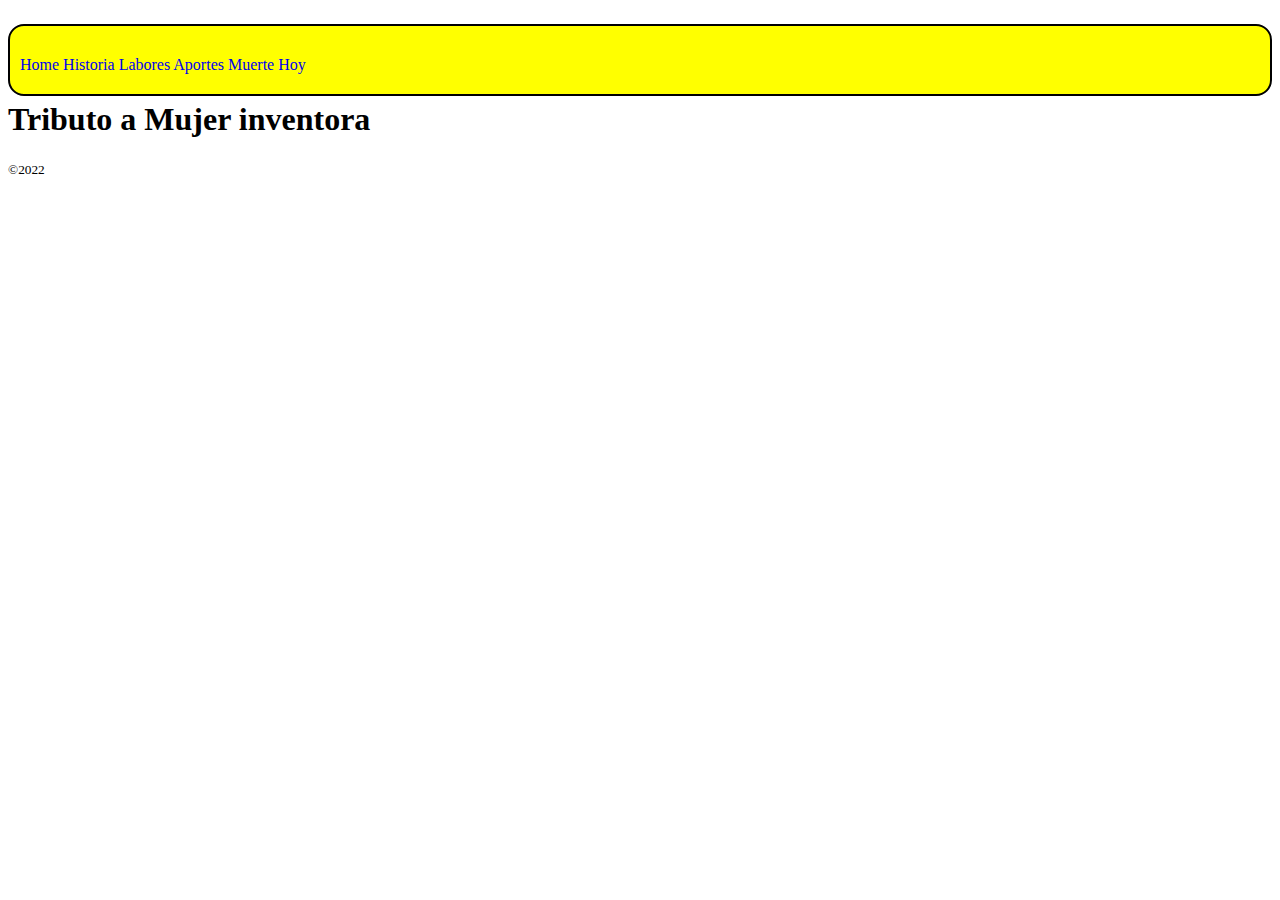
==== src/index.html @ 93bcdcc7 "avance de taller individual" ====
<!DOCTYPE html>
<html lang="es">
<head>
    <meta charset="UTF-8">
    <meta http-equiv="X-UA-Compatible" content="IE=edge">
    <meta name="viewport" content="width=device-width, initial-scale=1.0">
    <link rel="stylesheet" href="styles.css">
    <link rel="stylesheet" href="https://fonts.googleapis.com/css2?family=Material+Symbols+Outlined:opsz,wght,FILL,GRAD@48,400,0,0" />
    <title>Tributo a Mujer inventora</title>
</head>
<body>
    
    <nav>
        
        <label for="checkmenu" class="menu-ubicacion">
        <span class="material-symbols-outlined"> menu </span>
        </label>
        <input type="checkbox" id="checkmenu" class="menu-check">
        <div class="menu-links">
            <a href="#">Home</a>
            <a href="#">Historia</a>
            <a href="#">Labores</a>
            <a href="#">Aportes</a>
            <a href="#">Muerte</a>
            <a href="#">Hoy</a>
        </div>
    </nav>
    <main>
        <h1>Tributo a Mujer inventora</h1>


    </main>
    <footer>
        <p><small>&copy;2022</small></p>
    </footer>
    
</body>
</html>
---- src/styles.css ----
.menu-ubicacion {
    position: absolute;
    top: 1rem;
    right: 1rem;
    z-index: 1;
    padding-top: 7px;
    padding-right: 5px;
}
.menu-links {
    position: absolute;
    top: 1rem;
    right: 1rem;
    transform: translatey(-300%);
    transition: transform 1s;
    width: auto;
    height: auto;
    background-color: yellow;
    border: 2px solid black;
    border-radius: 16px;
    position: fixed;
    padding-top: 30px;
    padding-left: 10px;
    padding-right: 20px;
    padding-bottom: 20px;
    display: flex;
    flex-direction: column;
}

a {
    text-decoration: none;
}

.menu-check:checked + .menu-links {
    transform: translate(0);
}
.menu-check {
    display: none;
}
@media screen and (min-width: 768px) {
    .menu-ubicacion {
        display: none;
    }
    .menu-links{
        position: relative;
        top: 1rem;
        right: 0rem;
        transform: translatey(0);
        transition: transform 0s;
        width: auto;
        height: auto;
        background-color: yellow;
        border: 2px solid black;
        border-radius: 16px;
        position: none;
        padding-top: 30px;
        padding-left: 10px;
        padding-right: 20px;
        padding-bottom: 20px;
        display: block;
        flex-direction: none;
        align-content: center;
                
    }
}
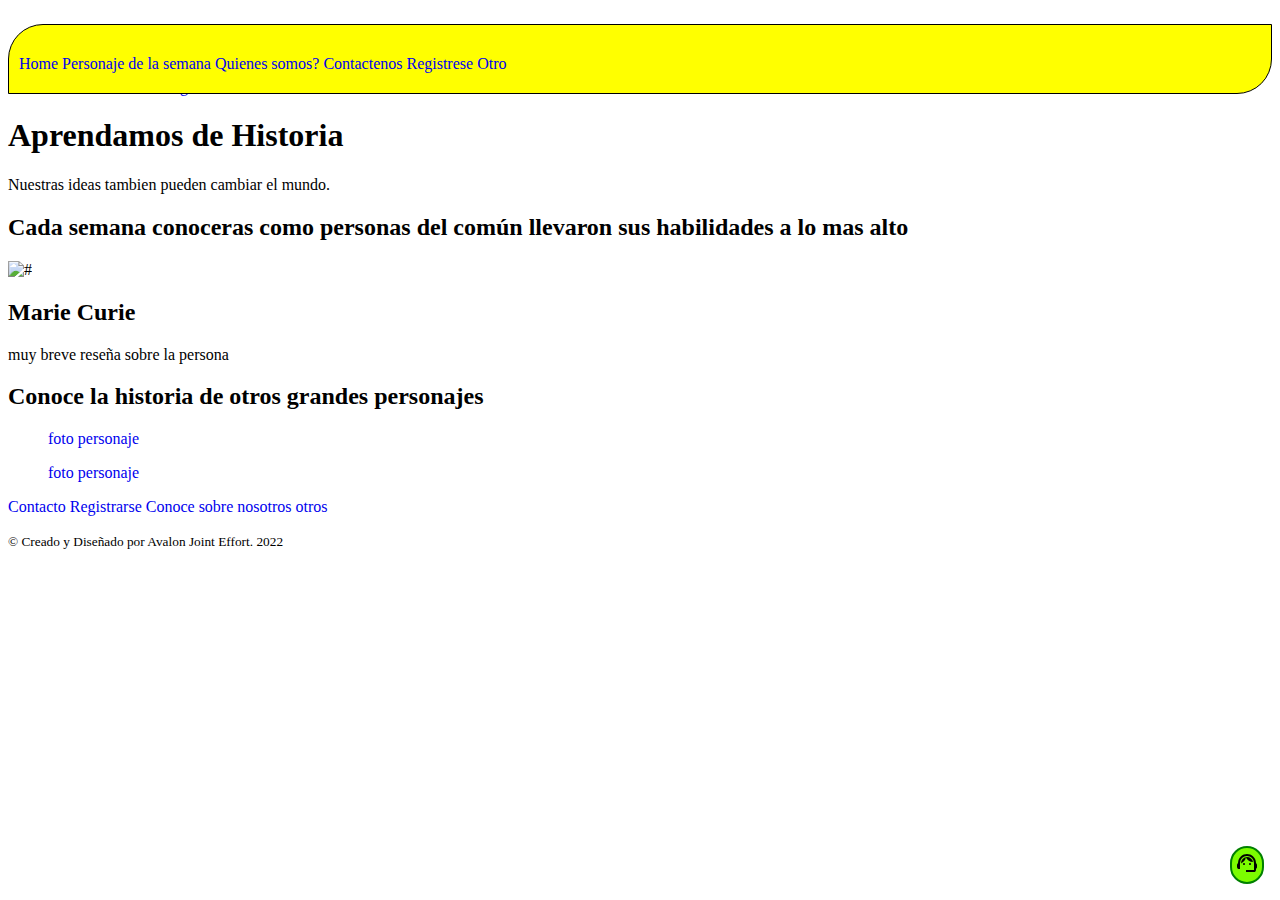
==== commit 7b757709: "Avance con botón de contactar asesor" ====
--- a/src/index.html
+++ b/src/index.html
@@ -5,33 +5,112 @@
     <meta http-equiv="X-UA-Compatible" content="IE=edge">
     <meta name="viewport" content="width=device-width, initial-scale=1.0">
     <link rel="stylesheet" href="styles.css">
+    <link rel="icon" href="favicon.ico" type="image/png">
     <link rel="stylesheet" href="https://fonts.googleapis.com/css2?family=Material+Symbols+Outlined:opsz,wght,FILL,GRAD@48,400,0,0" />
-    <title>Tributo a Mujer inventora</title>
+    <link rel="stylesheet" href="https://fonts.googleapis.com/css2?family=Material+Symbols+Outlined:opsz,wght,FILL,GRAD@48,400,0,0" />
+    <title>Aprendamos Historia</title>
 </head>
 <body>
-    
+
     <nav>
-        
+
         <label for="checkmenu" class="menu-ubicacion">
         <span class="material-symbols-outlined"> menu </span>
         </label>
         <input type="checkbox" id="checkmenu" class="menu-check">
         <div class="menu-links">
             <a href="#">Home</a>
-            <a href="#">Historia</a>
-            <a href="#">Labores</a>
-            <a href="#">Aportes</a>
-            <a href="#">Muerte</a>
-            <a href="#">Hoy</a>
+            <a href="marie-curie.html">Personaje de la semana</a>
+            <a href="#">Quienes somos?</a>
+            <a href="#">Contactenos</a>
+            <a href="#">Registrese</a>
+            <a href="#">Otro</a>
         </div>
+
+        <div><!--Barra fijo para ayuda y redes sociales-->
+
+        </div>
+
+        <label for="check-asesor" class="caja-asesor-ubicacion"><!--Botón fijo para ayuda con asesor-->
+            <span class="material-symbols-outlined">support_agent</span>
+        </label>
+        <input type="checkbox" id="check-asesor" class="caja-asesor">
+        <section class="caja-contacto-asesor"><!--Caja para enviar peticion a asesor-->
+            <p>Por favor diligencia los campos solicitados y cuentenos como podemos ayudarlo</p>
+            <form>
+                <label for="Nombre">Nombre:*</label>
+                <input type="search" placeholder="Nombre">
+                <label for="Email">Email:*</label>
+                <input type="search" placeholder="Ej: aprendiendodehistoria@gmail.com">
+                <label for="Celular">Numero mobil:*</label>
+                <input type="text" placeholder="Numero celular" >
+                <p>Como podemos ayudarte?</p>
+            </form>
+                <textarea cols="30" rows="10" placeholder="Escriba aquí su solicitud."></textarea>
+                <input type="checkbox" name="#" id="#">Acepta que sus datos sean recopilados y manejados por nosotros.
+                <div><button>Enviar</button></div><!--Deshabilitar el boton cuando no esté Check-->
+            
+            
+
+
+        </section>
     </nav>
+
+    <header>
+        <a href="#">Contacto</a>
+        <a href="#">Iniciar Sesión</a>
+        <a href="#">Registrarse</a>
+    </header>
+
     <main>
-        <h1>Tributo a Mujer inventora</h1>
+        
+        <h1>Aprendamos de Historia</h1>
+        <p>Nuestras ideas tambien pueden cambiar el mundo.</p>
+
+        <div>
+            <section>
+                <h2>Cada semana conoceras como personas del común llevaron sus habilidades a lo mas alto</h2>
+            </section>
+        </div>
+
+        <!-- sección para la persona de la semana--> <!--esto va al lado derecho-->
+        <div>
+            <img src="#" alt="#">
+            <section>
+                <h2>Marie Curie</h2>
+                <p> muy breve reseña sobre la persona</p>
+                <!--Agregar boton de ir-->
+            </section>
+
+    <aside>
+        <!--esto va al lado Izquierdo-->
+        <h2>Conoce la historia de otros grandes personajes</h2>
+            <figure>
+                <a href="#">foto personaje</a>
+                <!--Agregar nombre del personaje-->
+            </figure>
+
+            <figure>
+                <a href="#">foto personaje</a>
+                <!--Agregar nombre del personaje-->
+            </figure>
+    </aside>
+
+
+        </div>
+        
 
 
     </main>
     <footer>
-        <p><small>&copy;2022</small></p>
+        <!--esto va al lado derecho-->
+        <a href="#">Contacto</a> <!--conectar con contacto del header-->
+        <a href="#">Registrarse</a> <!--conectar con Registarse del header-->
+        <a href="#">Conoce sobre nosotros</a> <!--Mision y vision-->
+        <a href="#">otros</a>
+
+        <!--Esto va al lado Izquierdo-->
+        <p><small>&copy; Creado y Diseñado por Avalon Joint Effort. 2022</small></p>
     </footer>
     
 </body>
--- a/src/styles.css
+++ b/src/styles.css
@@ -1,3 +1,4 @@
+/* Barra de menu*/
 .menu-ubicacion {
     position: absolute;
     top: 1rem;
@@ -15,8 +16,10 @@
     width: auto;
     height: auto;
     background-color: yellow;
-    border: 2px solid black;
-    border-radius: 16px;
+    border: 1px solid black;
+    border-radius: 35px 0px 35px 0px;
+    -moz-border-radius: 35px 0px 35px 0px;
+    -webkit-border-radius: 35px 0px 35px 0px;
     position: fixed;
     padding-top: 30px;
     padding-left: 10px;
@@ -49,16 +52,89 @@
         width: auto;
         height: auto;
         background-color: yellow;
-        border: 2px solid black;
-        border-radius: 16px;
+        border: 1px solid black;
+        border-radius: 35px 0px 35px 0px;
+        -moz-border-radius: 35px 0px 35px 0px;
+        -webkit-border-radius: 35px 0px 35px 0px;
         position: none;
         padding-top: 30px;
         padding-left: 10px;
         padding-right: 20px;
         padding-bottom: 20px;
         display: block;
-        flex-direction: none;
-        align-content: center;
-                
+        flex-direction: none;                
     }
-}+}
+
+/* caja para contactar un asesor*/
+
+.caja-asesor-ubicacion {
+    position: fixed;
+    bottom: 1rem;
+    right: 1rem;
+    padding: 3px;
+    background-color: lawngreen;
+    border: 2px solid green;
+    border-radius: 35px;
+    z-index: 1;
+}
+.caja-contacto-asesor {
+    position: absolute;
+    bottom: 1rem;
+    right: 1rem;
+    transform: translatex(200%);
+    transition: transform 1s;
+    width: auto;
+    height: auto;
+    background-color: lawngreen;
+    border: 1px solid green;
+    border-radius: 35px 0px 35px 0px;
+    -moz-border-radius: 35px 0px 35px 0px;
+    -webkit-border-radius: 35px 0px 35px 0px;
+    position: fixed;
+    padding-top: 5px;
+    padding-left: 10px;
+    padding-right: 20px;
+    padding-bottom: 20px;
+    display: flex;
+    flex-direction: column;
+    font-size: small;
+}
+.caja-asesor:checked + .caja-contacto-asesor {
+    transform: translate(0);
+}
+.caja-asesor {
+    display: none;
+}
+
+.caja-contacto-asesor{
+    font-family:'Lucida Sans', 'Lucida Sans Regular', 'Lucida Grande', 'Lucida Sans Unicode', Geneva, Verdana, sans-serif;
+    font-size: small;
+    display: block;
+    padding-left: 10px;
+    box-sizing:border-box;
+    overflow-y: scroll;
+    width: 250px;
+    height: 250px;
+    margin: 0;
+    }
+    textarea {
+        font-family: 'Lucida Sans', 'Lucida Sans Regular', 'Lucida Grande', 'Lucida Sans Unicode', Geneva, Verdana, sans-serif;
+        font-size: small;
+        width: 200px;
+        height: 100px;
+        overflow-y: scroll;
+        }
+    
+
+/*button, input, label, textarea {
+    font-family: inherit;
+    font-size: 100%;
+    display: inline-block;
+    }
+
+button, input, label {
+        padding: 0;
+        margin: 0;
+        box-sizing:border-box;
+    } */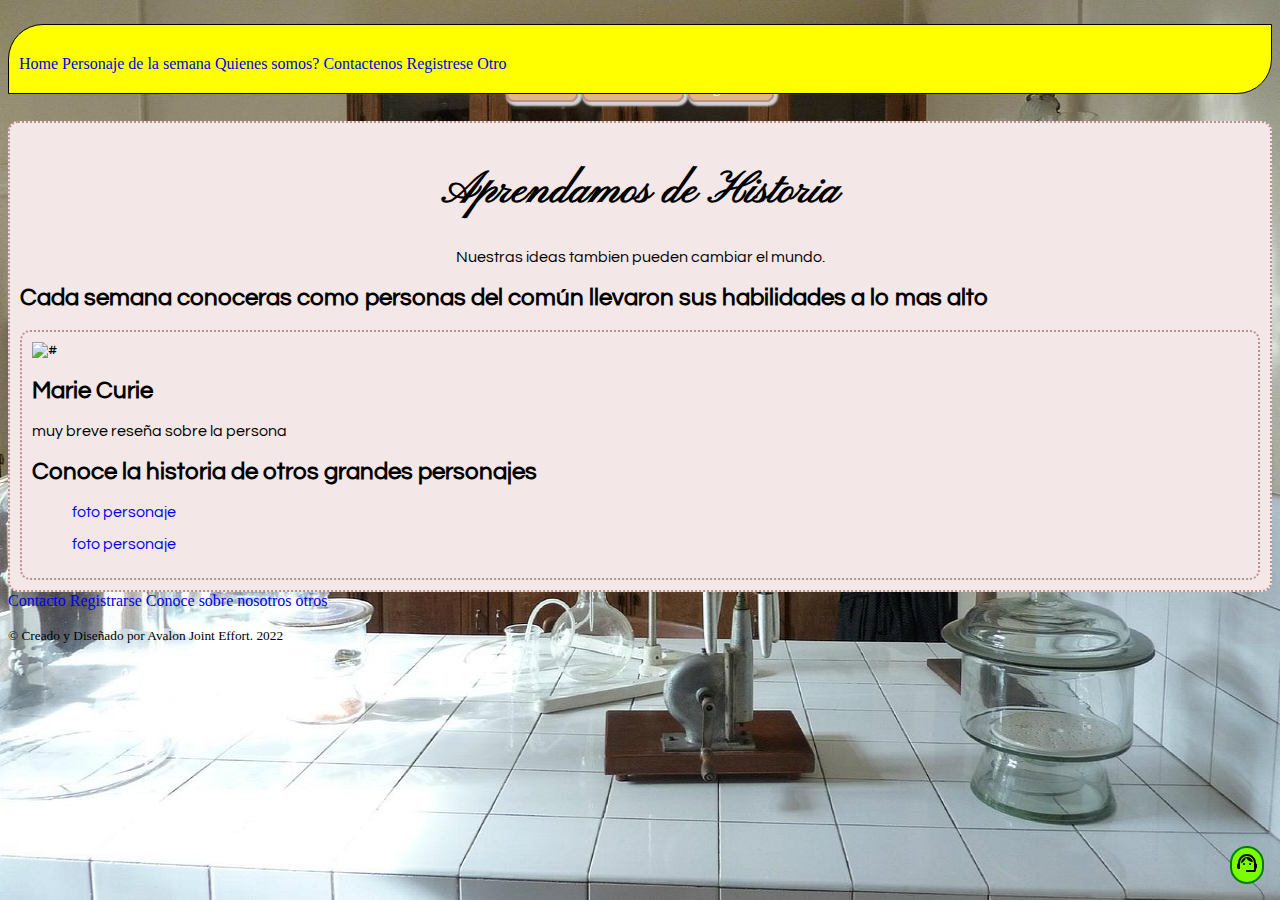
==== commit 9c707cb8: "Avance en estilos de pantalla mobil" ====
--- a/src/index.html
+++ b/src/index.html
@@ -8,6 +8,9 @@
     <link rel="icon" href="favicon.ico" type="image/png">
     <link rel="stylesheet" href="https://fonts.googleapis.com/css2?family=Material+Symbols+Outlined:opsz,wght,FILL,GRAD@48,400,0,0" />
     <link rel="stylesheet" href="https://fonts.googleapis.com/css2?family=Material+Symbols+Outlined:opsz,wght,FILL,GRAD@48,400,0,0" />
+    <link rel="preconnect" href="https://fonts.googleapis.com">
+    <link rel="preconnect" href="https://fonts.gstatic.com" crossorigin>
+    <link href="https://fonts.googleapis.com/css2?family=Michroma&family=Noto+Sans+Mende+Kikakui&family=Pinyon+Script&family=Questrial&display=swap" rel="stylesheet">
     <title>Aprendamos Historia</title>
 </head>
 <body>
@@ -56,16 +59,15 @@
         </section>
     </nav>
 
-    <header>
+    <header class="barra-header">
         <a href="#">Contacto</a>
         <a href="#">Iniciar Sesión</a>
         <a href="#">Registrarse</a>
     </header>
 
-    <main>
-        
+    <main class="estilo-pagina">
         <h1>Aprendamos de Historia</h1>
-        <p>Nuestras ideas tambien pueden cambiar el mundo.</p>
+        <p class="slogan">Nuestras ideas tambien pueden cambiar el mundo.</p>
 
         <div>
             <section>
@@ -74,7 +76,7 @@
         </div>
 
         <!-- sección para la persona de la semana--> <!--esto va al lado derecho-->
-        <div>
+        <div class="estilo-de-contenido">
             <img src="#" alt="#">
             <section>
                 <h2>Marie Curie</h2>
--- a/src/styles.css
+++ b/src/styles.css
@@ -1,7 +1,17 @@
+*{
+    box-sizing: border-box;
+}
+body {
+    background-image: url(./Imagenes/laboratorio.jpg);
+    background-repeat:round;
+    background-attachment: fixed;
+    overflow: scroll;
+
+}
 /* Barra de menu*/
 .menu-ubicacion {
     position: absolute;
-    top: 1rem;
+    top: 4rem;
     right: 1rem;
     z-index: 1;
     padding-top: 7px;
@@ -9,7 +19,7 @@
 }
 .menu-links {
     position: absolute;
-    top: 1rem;
+    top: 4rem;
     right: 1rem;
     transform: translatey(-300%);
     transition: transform 1s;
@@ -31,6 +41,8 @@
 
 a {
     text-decoration: none;
+   
+    
 }
 
 .menu-check:checked + .menu-links {
@@ -118,7 +130,7 @@
     height: 250px;
     margin: 0;
     }
-    textarea {
+textarea {
         font-family: 'Lucida Sans', 'Lucida Sans Regular', 'Lucida Grande', 'Lucida Sans Unicode', Geneva, Verdana, sans-serif;
         font-size: small;
         width: 200px;
@@ -126,15 +138,46 @@
         overflow-y: scroll;
         }
     
+/*barra del header*/
+.barra-header a {
+    position: static ;
+    background-color: burlywood;
+    border: 2px solid rosybrown;
+    border-radius: 0px 0px 8px 8px;
+    -moz-border-radius: 0px 0px 8px 8px;
+    -webkit-border-radius: 0px 0px 8px 8px;
+    padding: 10px 5px 5px 5px;
+    color: white;
+    box-shadow: 2px 2px 2px 2px lightgray;
+    text-align: center;
+}
+header {
+    text-align: center;
+}
 
-/*button, input, label, textarea {
-    font-family: inherit;
-    font-size: 100%;
-    display: inline-block;
-    }
+/*pagina Principal*/
 
-button, input, label {
-        padding: 0;
-        margin: 0;
-        box-sizing:border-box;
-    } */+.estilo-pagina {
+    border: 2px dotted rosybrown;
+    border-radius: 10px;
+    padding: 10px 10px 10px 10px;
+    background-color: rgb(243, 231, 231) ;
+    margin-top: 25px;
+    font-family: 'Questrial', sans-serif;
+}
+
+h1 {
+    font-family: 'Pinyon Script', cursive;
+    text-align: center;
+    font-size: 45px;
+}
+.slogan {
+    text-align: center;
+}
+.estilo-de-contenido {
+    border: 2px dotted rosybrown;
+    border-radius: 10px;
+    padding: 10px 10px 10px 10px;
+    background-color: rgb(243, 231, 231);
+
+}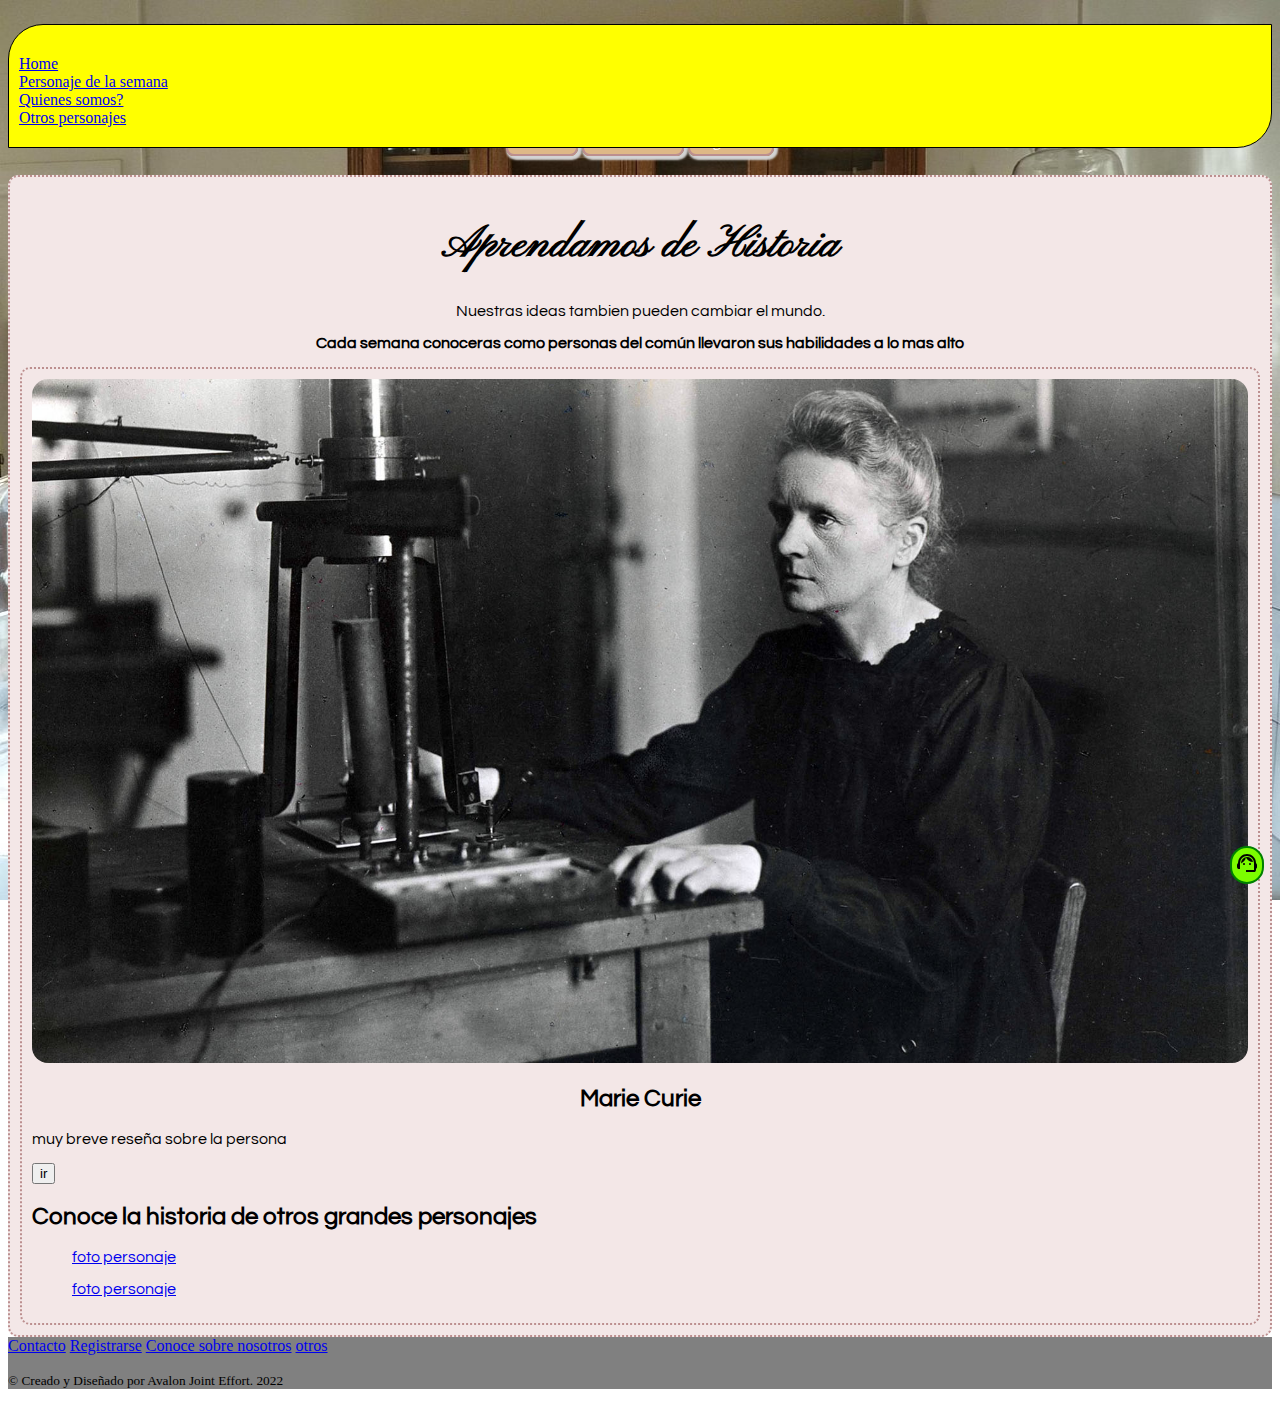
==== commit 38d92756: "avance trabajo" ====
--- a/src/index.html
+++ b/src/index.html
@@ -22,19 +22,14 @@
         </label>
         <input type="checkbox" id="checkmenu" class="menu-check">
         <div class="menu-links">
-            <a href="#">Home</a>
+            <a href="index.html">Home</a>
             <a href="marie-curie.html">Personaje de la semana</a>
             <a href="#">Quienes somos?</a>
-            <a href="#">Contactenos</a>
-            <a href="#">Registrese</a>
-            <a href="#">Otro</a>
+            <a href="#">Otros personajes</a>
         </div>
 
-        <div><!--Barra fijo para ayuda y redes sociales-->
-
-        </div>
-
-        <label for="check-asesor" class="caja-asesor-ubicacion"><!--Botón fijo para ayuda con asesor-->
+        <!--Botón fijo para ayuda con asesor-->
+        <label for="check-asesor" class="caja-asesor-ubicacion">
             <span class="material-symbols-outlined">support_agent</span>
         </label>
         <input type="checkbox" id="check-asesor" class="caja-asesor">
@@ -52,10 +47,6 @@
                 <textarea cols="30" rows="10" placeholder="Escriba aquí su solicitud."></textarea>
                 <input type="checkbox" name="#" id="#">Acepta que sus datos sean recopilados y manejados por nosotros.
                 <div><button>Enviar</button></div><!--Deshabilitar el boton cuando no esté Check-->
-            
-            
-
-
         </section>
     </nav>
 
@@ -70,33 +61,33 @@
         <p class="slogan">Nuestras ideas tambien pueden cambiar el mundo.</p>
 
         <div>
-            <section>
-                <h2>Cada semana conoceras como personas del común llevaron sus habilidades a lo mas alto</h2>
+            <section  class="subtitulo">
+                <p>Cada semana conoceras como personas del común llevaron sus habilidades a lo mas alto</p>
             </section>
         </div>
 
         <!-- sección para la persona de la semana--> <!--esto va al lado derecho-->
         <div class="estilo-de-contenido">
-            <img src="#" alt="#">
-            <section>
+            <img class="foto-encabezado" src="./Imagenes/mariecurie-1.png" alt="marie">
+            <section  class="subtitulo">
                 <h2>Marie Curie</h2>
-                <p> muy breve reseña sobre la persona</p>
-                <!--Agregar boton de ir-->
             </section>
+            <p> muy breve reseña sobre la persona</p>
+            <button class="botones">ir</button>
 
-    <aside>
-        <!--esto va al lado Izquierdo-->
-        <h2>Conoce la historia de otros grandes personajes</h2>
-            <figure>
-                <a href="#">foto personaje</a>
-                <!--Agregar nombre del personaje-->
-            </figure>
+            <aside>
+                <!--esto va al lado Izquierdo-->
+                <h2>Conoce la historia de otros grandes personajes</h2>
+                    <figure>
+                        <a href="#">foto personaje</a>
+                        <!--Agregar nombre del personaje-->
+                    </figure>
 
-            <figure>
-                <a href="#">foto personaje</a>
-                <!--Agregar nombre del personaje-->
-            </figure>
-    </aside>
+                    <figure>
+                        <a href="#">foto personaje</a>
+                        <!--Agregar nombre del personaje-->
+                    </figure>
+            </aside>
 
 
         </div>
--- a/src/styles.css
+++ b/src/styles.css
@@ -18,6 +18,7 @@
     padding-right: 5px;
 }
 .menu-links {
+    color: black;
     position: absolute;
     top: 4rem;
     right: 1rem;
@@ -25,8 +26,8 @@
     transition: transform 1s;
     width: auto;
     height: auto;
-    background-color: yellow;
-    border: 1px solid black;
+    background-color: lavender;
+    border: 1px dotted black;
     border-radius: 35px 0px 35px 0px;
     -moz-border-radius: 35px 0px 35px 0px;
     -webkit-border-radius: 35px 0px 35px 0px;
@@ -36,11 +37,12 @@
     padding-right: 20px;
     padding-bottom: 20px;
     display: flex;
-    flex-direction: column;
+    flex-direction: column;    
 }
 
-a {
+a :hover {
     text-decoration: none;
+    color: red !important;
    
     
 }
@@ -72,9 +74,7 @@
         padding-top: 30px;
         padding-left: 10px;
         padding-right: 20px;
-        padding-bottom: 20px;
-        display: block;
-        flex-direction: none;                
+        padding-bottom: 20px;                   
     }
 }
 
@@ -180,4 +180,19 @@
     padding: 10px 10px 10px 10px;
     background-color: rgb(243, 231, 231);
 
+}
+.foto-encabezado{
+    width: 100% ;
+    height: 100% ;
+    border-radius: 16px;
+    justify-content: center;
+}
+
+.subtitulo{
+    font-weight: 1000;
+    text-align: center;
+}
+
+footer{
+    background-color: grey;
 }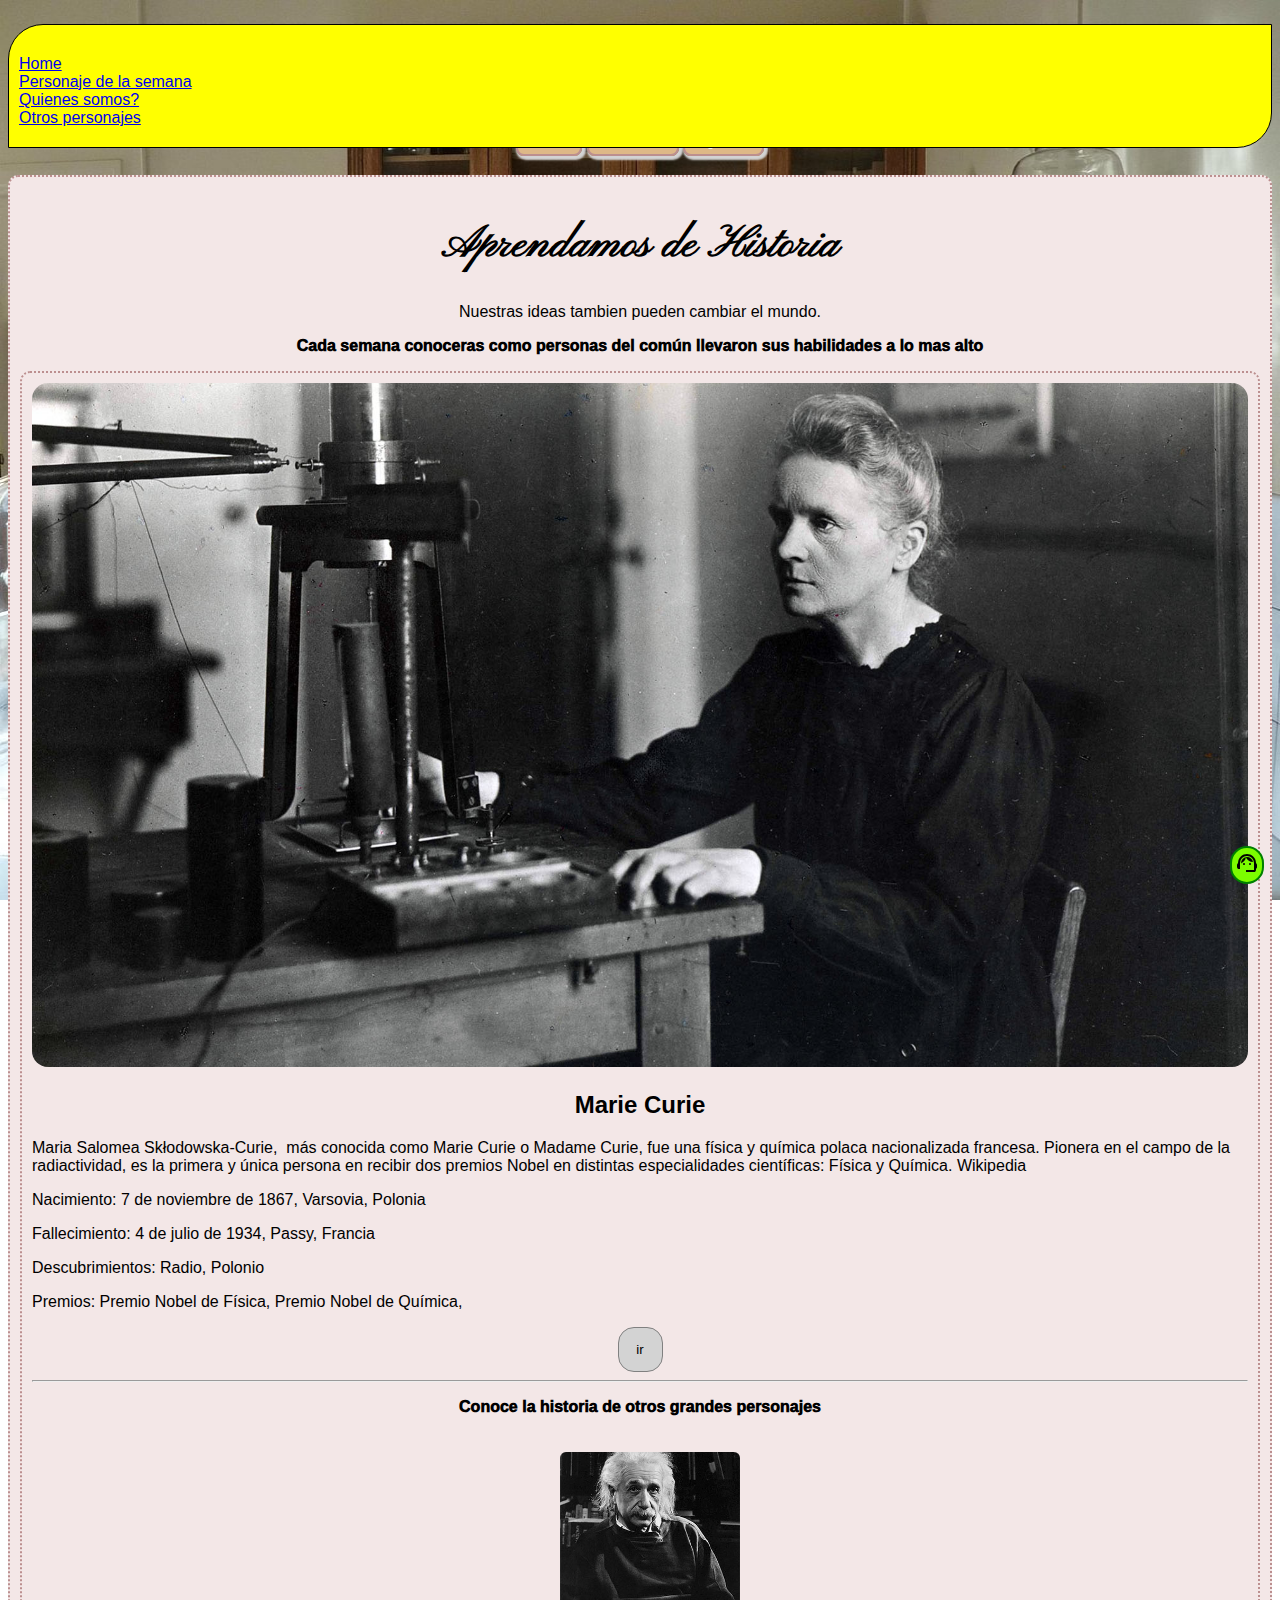
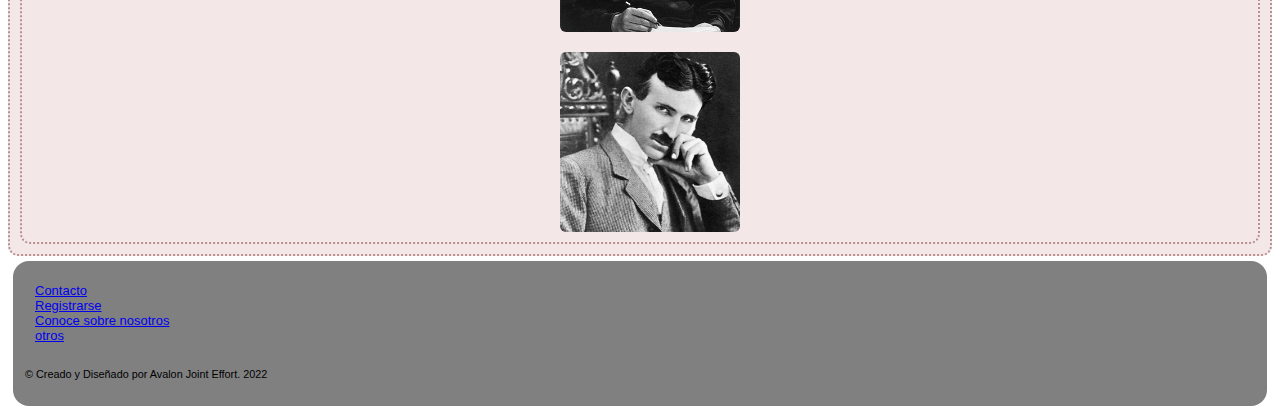
==== commit 95aa1168: "avance tamaños pequeños" ====
--- a/src/index.html
+++ b/src/index.html
@@ -72,21 +72,26 @@
             <section  class="subtitulo">
                 <h2>Marie Curie</h2>
             </section>
-            <p> muy breve reseña sobre la persona</p>
-            <button class="botones">ir</button>
+            <p> Maria Salomea Skłodowska-Curie, ​​ más conocida como Marie Curie​​ o Madame Curie, fue una física y química polaca nacionalizada francesa. Pionera en el campo de la radiactividad, es la primera y única persona en recibir dos premios Nobel en distintas especialidades científicas: Física y Química.​ Wikipedia
+                <p>Nacimiento: 7 de noviembre de 1867, Varsovia, Polonia</p> 
+                <p>Fallecimiento: 4 de julio de 1934, Passy, Francia</p>
+                <p>Descubrimientos: Radio, Polonio</p>
+                <p>Premios: Premio Nobel de Física, Premio Nobel de Química,</p>
+            </p>
+            <div class="boton1">
+                <a href="./marie-curie.html"><button class="boton2" >ir</button></a>
+            </div>
+            <hr>
 
             <aside>
                 <!--esto va al lado Izquierdo-->
-                <h2>Conoce la historia de otros grandes personajes</h2>
-                    <figure>
-                        <a href="#">foto personaje</a>
-                        <!--Agregar nombre del personaje-->
-                    </figure>
-
-                    <figure>
-                        <a href="#">foto personaje</a>
-                        <!--Agregar nombre del personaje-->
-                    </figure>
+                <p class="subtitulo">Conoce la historia de otros grandes personajes</p>
+                    <div class="fotos-otros-inv">
+                        <a href="https://es.wikipedia.org/wiki/Albert_Einstein" target="_blank" rel="noopener noreferrer"><img class="fotos-otros-inv" src="./Imagenes/einstein.jpg" alt=""></a>
+                    </div>
+                    <div class="fotos-otros-inv">
+                        <a href="https://es.wikipedia.org/wiki/Nikola_Tesla" target="_blank" rel="noopener noreferrer"><img class="fotos-otros-inv" src="./Imagenes/nikola-tesla.jpeg" alt=""></a>
+                    </div>
             </aside>
 
 
@@ -96,13 +101,24 @@
 
     </main>
     <footer>
-        <!--esto va al lado derecho-->
-        <a href="#">Contacto</a> <!--conectar con contacto del header-->
-        <a href="#">Registrarse</a> <!--conectar con Registarse del header-->
-        <a href="#">Conoce sobre nosotros</a> <!--Mision y vision-->
-        <a href="#">otros</a>
-
-        <!--Esto va al lado Izquierdo-->
+        <div class="enlace-pie">
+            <!--esto va al lado derecho-->
+            <div>
+                <a href="#">Contacto</a> <!--conectar con contacto del header-->
+            </div>
+            <div>
+                <a href="#">Registrarse</a> <!--conectar con Registarse del header-->
+            </div>
+            <div>
+                <a href="#">Conoce sobre nosotros</a> <!--Mision y vision-->
+            </div>
+            <div>
+                <a href="#">otros</a>
+            </div>
+        
+        </div>
+        
+        
         <p><small>&copy; Creado y Diseñado por Avalon Joint Effort. 2022</small></p>
     </footer>
     
--- a/src/styles.css
+++ b/src/styles.css
@@ -1,5 +1,6 @@
 *{
     box-sizing: border-box;
+    font-family: 'Lucida Sans', 'Lucida Sans Regular', 'Lucida Grande', 'Lucida Sans Unicode', Geneva, Verdana, sans-serif;
 }
 body {
     background-image: url(./Imagenes/laboratorio.jpg);
@@ -150,6 +151,7 @@
     color: white;
     box-shadow: 2px 2px 2px 2px lightgray;
     text-align: center;
+    font-size: small;
 }
 header {
     text-align: center;
@@ -195,4 +197,36 @@
 
 footer{
     background-color: grey;
-}+    display: block;
+    border-radius: 16px;
+    padding: 10px;
+    margin: 5px;
+    border: 2px dotted gray;
+    font-size: small;
+}
+.enlace-pie{
+    padding: 10px;
+}
+
+.boton1{
+    display: flex;
+    justify-content: center;
+    
+}
+.boton2{
+    width: 45px;
+    height: 45px;
+    border: 1px solid grey;
+    background-color: lightgray;
+    border-radius: 16px;
+}
+.fotos-otros-inv{
+    object-fit: cover;
+    width: 200px;
+    height: 200px;
+    border-radius: 16px;
+    margin-left: auto;
+    margin-right: auto;
+    padding: 10px;
+    
+}
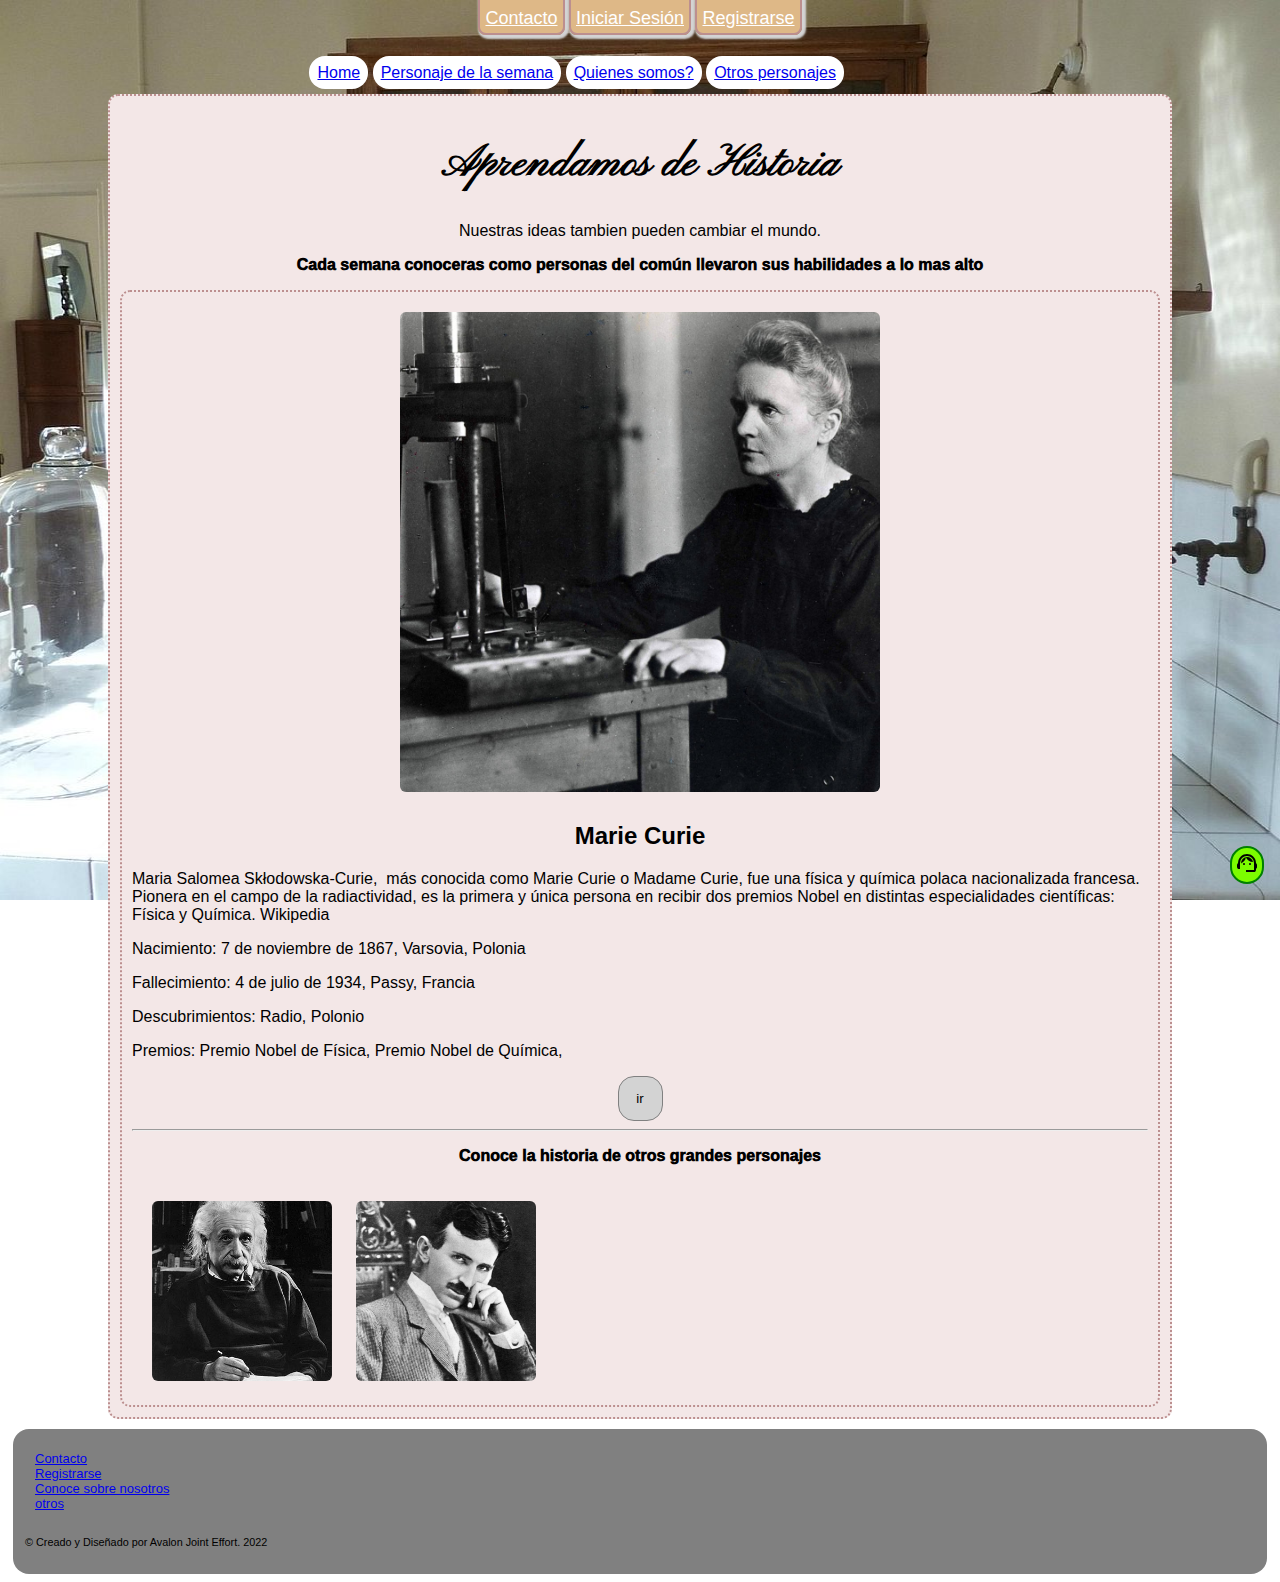
==== commit 8b061cd7: "trabajo terminado y presentado" ====
--- a/src/index.html
+++ b/src/index.html
@@ -5,7 +5,7 @@
     <meta http-equiv="X-UA-Compatible" content="IE=edge">
     <meta name="viewport" content="width=device-width, initial-scale=1.0">
     <link rel="stylesheet" href="styles.css">
-    <link rel="icon" href="favicon.ico" type="image/png">
+    <link rel="icon" href="favicon.png" type="image/png">
     <link rel="stylesheet" href="https://fonts.googleapis.com/css2?family=Material+Symbols+Outlined:opsz,wght,FILL,GRAD@48,400,0,0" />
     <link rel="stylesheet" href="https://fonts.googleapis.com/css2?family=Material+Symbols+Outlined:opsz,wght,FILL,GRAD@48,400,0,0" />
     <link rel="preconnect" href="https://fonts.googleapis.com">
@@ -22,10 +22,10 @@
         </label>
         <input type="checkbox" id="checkmenu" class="menu-check">
         <div class="menu-links">
-            <a href="index.html">Home</a>
-            <a href="marie-curie.html">Personaje de la semana</a>
-            <a href="#">Quienes somos?</a>
-            <a href="#">Otros personajes</a>
+            <a class="botones-header"  href="index.html">Home</a>
+            <a class="botones-header"  href="marie-curie.html">Personaje de la semana</a>
+            <a class="botones-header"  href="#">Quienes somos?</a>
+            <a class="botones-header"  href="#">Otros personajes</a>
         </div>
 
         <!--Botón fijo para ayuda con asesor-->
--- a/src/styles.css
+++ b/src/styles.css
@@ -54,30 +54,7 @@
 .menu-check {
     display: none;
 }
-@media screen and (min-width: 768px) {
-    .menu-ubicacion {
-        display: none;
-    }
-    .menu-links{
-        position: relative;
-        top: 1rem;
-        right: 0rem;
-        transform: translatey(0);
-        transition: transform 0s;
-        width: auto;
-        height: auto;
-        background-color: yellow;
-        border: 1px solid black;
-        border-radius: 35px 0px 35px 0px;
-        -moz-border-radius: 35px 0px 35px 0px;
-        -webkit-border-radius: 35px 0px 35px 0px;
-        position: none;
-        padding-top: 30px;
-        padding-left: 10px;
-        padding-right: 20px;
-        padding-bottom: 20px;                   
-    }
-}
+
 
 /* caja para contactar un asesor*/
 
@@ -230,3 +207,199 @@
     padding: 10px;
     
 }
+
+/* estilo para medidas grandes*/
+
+@media screen and (min-width: 768px) {
+    .menu-ubicacion {
+        display: none;
+    }
+    .menu-links {
+        color: black;
+        position: absolute;
+        top: 4rem;
+        transform: translatey(0);
+        width: auto;
+        height: auto;
+        position: absolute;
+        display: flex;
+        display: inline-block;
+        margin-right:400px;
+        padding-top:0%; 
+        background-color: rgba(243, 237, 237, 0);
+        border: rgba(255, 255, 255, 0);
+    }
+
+    .botones-header{
+        background-color: white;
+        border-radius: 16px;
+        padding: 8px;
+    }
+    
+    a :hover {
+        text-decoration: none;
+        color: red !important;
+      }
+    
+    .menu-check:checked + .menu-links {
+        transform: translate(0);
+    }
+    .menu-check {
+        display: none;
+    }
+    
+    
+    /* caja para contactar un asesor*/
+    
+    .caja-asesor-ubicacion {
+        position: fixed;
+        bottom: 1rem;
+        right: 1rem;
+        padding: 3px;
+        background-color: lawngreen;
+        border: 2px solid green;
+        border-radius: 35px;
+        z-index: 1;
+    }
+    .caja-contacto-asesor {
+        position: absolute;
+        bottom: 1rem;
+        right: 1rem;
+        transform: translatex(200%);
+        transition: transform 1s;
+        width: auto;
+        height: auto;
+        background-color: lawngreen;
+        border: 1px solid green;
+        border-radius: 35px 0px 35px 0px;
+        -moz-border-radius: 35px 0px 35px 0px;
+        -webkit-border-radius: 35px 0px 35px 0px;
+        position: fixed;
+        padding-top: 5px;
+        padding-left: 10px;
+        padding-right: 20px;
+        padding-bottom: 20px;
+        display: flex;
+        flex-direction: column;
+        font-size: small;
+    }
+    .caja-asesor:checked + .caja-contacto-asesor {
+        transform: translate(0);
+    }
+    .caja-asesor {
+        display: none;
+    }
+    
+    .caja-contacto-asesor{
+        font-family:'Lucida Sans', 'Lucida Sans Regular', 'Lucida Grande', 'Lucida Sans Unicode', Geneva, Verdana, sans-serif;
+        font-size: small;
+        display: block;
+        padding-left: 10px;
+        box-sizing:border-box;
+        overflow-y: scroll;
+        width: 250px;
+        height: 250px;
+        margin: 0;
+        }
+    textarea {
+            font-family: 'Lucida Sans', 'Lucida Sans Regular', 'Lucida Grande', 'Lucida Sans Unicode', Geneva, Verdana, sans-serif;
+            font-size: small;
+            width: 200px;
+            height: 100px;
+            overflow-y: scroll;
+            }
+        
+    /*barra del header*/
+    .barra-header a {
+        position: static ;
+        background-color: burlywood;
+        border: 2px solid rosybrown;
+        border-radius: 0px 0px 8px 8px;
+        -moz-border-radius: 0px 0px 8px 8px;
+        -webkit-border-radius: 0px 0px 8px 8px;
+        padding: 10px 5px 5px 5px;
+        color: white;
+        box-shadow: 2px 2px 2px 2px lightgray;
+        text-align: center;
+        font-size: large;
+    }
+    header {
+        text-align: center;
+    }
+    
+    /*pagina Principal*/
+    
+    .estilo-pagina {
+        border: 2px dotted rosybrown;
+        border-radius: 10px;
+        padding: 10px 10px 10px 10px;
+        margin: 10px 100px 10px 100px;
+        background-color: rgb(243, 231, 231) ;
+        margin-top: 65px;
+        font-family: 'Questrial', sans-serif;
+    }
+    
+    h1 {
+        font-family: 'Pinyon Script', cursive;
+        text-align: center;
+        font-size: 45px;
+    }
+    .slogan {
+        text-align: center;
+    }
+    .estilo-de-contenido {
+        border: 2px dotted rosybrown;
+        border-radius: 10px;
+        padding: 10px 10px 10px 10px;
+        background-color: rgb(243, 231, 231);
+
+    
+    }
+    .foto-encabezado{
+        object-fit: cover;
+        width: 500px;
+        height: 500px;
+        border-radius: 16px;
+        padding: 10px;
+        display: block;
+        margin: auto;
+    }
+    
+    .subtitulo{
+        font-weight: 1000;
+        text-align: center;
+    }
+    
+    footer{
+        background-color: grey;
+        display: block;
+        border-radius: 16px;
+        padding: 10px;
+        margin: 5px;
+        border: 2px dotted gray;
+        font-size: small;
+    }
+    .enlace-pie{
+        padding: 10px;
+    }
+    
+    .boton1{
+        display: flex;
+        justify-content: center;
+        
+    }
+    .boton2{
+        width: 45px;
+        height: 45px;
+        border: 1px solid grey;
+        background-color: lightgray;
+        border-radius: 16px;
+    }
+    .fotos-otros-inv{
+        object-fit: cover;
+        width: 200px;
+        height: 200px;
+        border-radius: 16px;
+        padding: 10px;
+        display: inline-block   }
+}